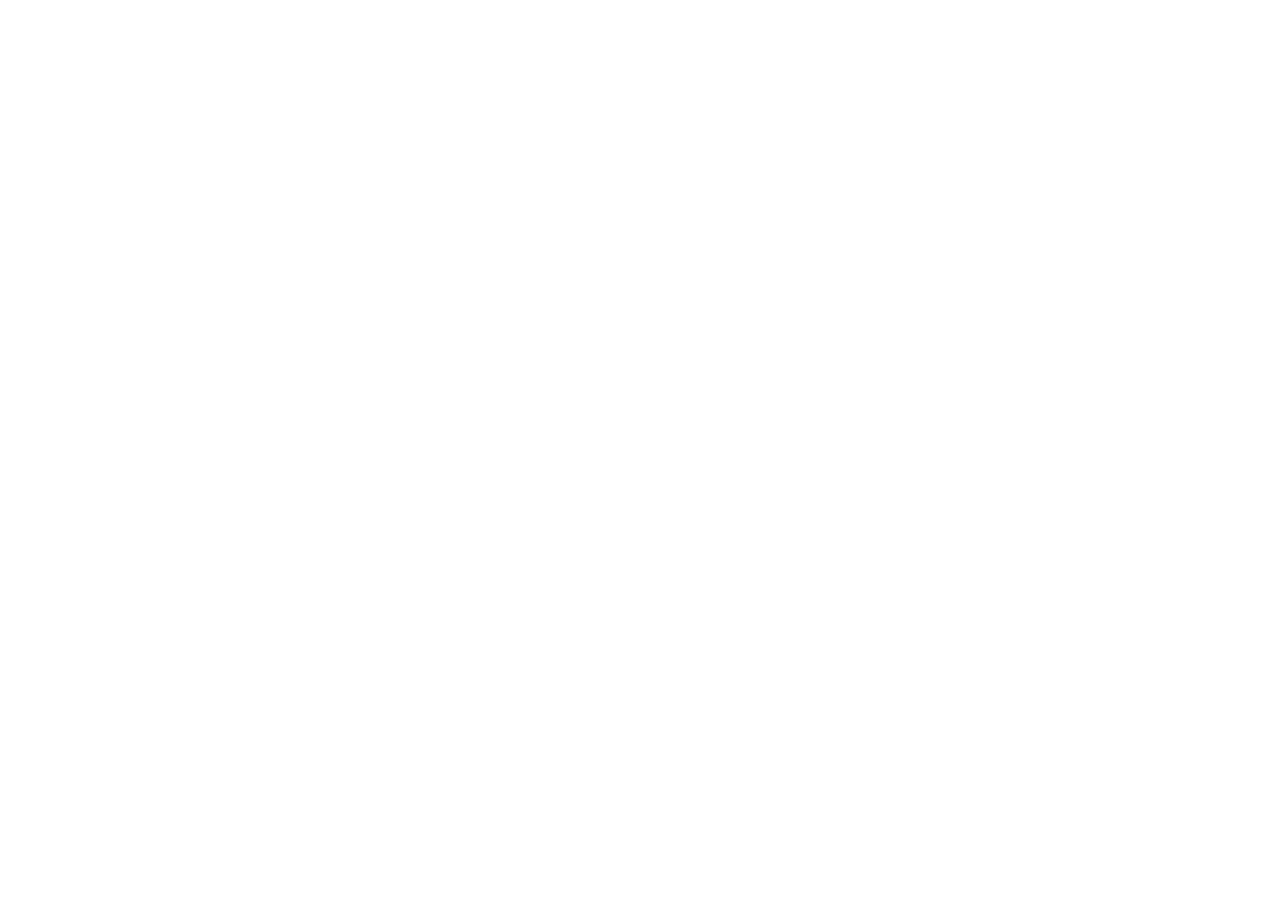
==== index.html @ eee4ae04 "ajout de projet re-ndama" ====
<!DOCTYPE html>
<html lang="en">
<head>
    <meta charset="UTF-8">
    <meta http-equiv="X-UA-Compatible" content="IE=edge">
    <meta name="viewport" content="width=device-width, initial-scale=1.0">
    <title>RE-NDAMA</title>
    <link rel="stylesheet" href="stylle.css">
</head>
<body>
    
</body>
</html>
---- stylle.css ----
/* Logo */


position: absolute;
width: 151px;
height: 64px;
left: 56px;
top: 23px;

background: url(logo.png);


/* Accueil */


position: absolute;
width: 56px;
height: 18px;
left: 289px;
top: 40px;

font-family: 'Gothic A1';
font-style: normal;
font-weight: 500;
font-size: 16px;
line-height: 20px;

color: #000000;



/* Chambres */


position: absolute;
width: 75px;
height: 18px;
left: 520px;
top: 40px;

font-family: 'Gothic A1';
font-style: normal;
font-weight: 500;
font-size: 16px;
line-height: 20px;

color: #000000;



/* Contact */


position: absolute;
width: 62px;
height: 18px;
left: 618px;
top: 40px;

font-family: 'Gothic A1';
font-style: normal;
font-weight: 500;
font-size: 16px;
line-height: 20px;

color: #000000;



/* A propos de nous */


position: absolute;
width: 128px;
height: 18px;
left: 369px;
top: 40px;

font-family: 'Gothic A1';
font-style: normal;
font-weight: 500;
font-size: 16px;
line-height: 20px;

color: #000000;



/* Rectangle 1 */


position: absolute;
width: 106px;
height: 42px;
left: 813px;
top: 29px;

background: #1A1A1A;


/* S’enregistrer */


position: absolute;
width: 75px;
height: 14px;
left: 828px;
top: 44px;

font-family: 'Gothic A1';
font-style: normal;
font-weight: 500;
font-size: 12px;
line-height: 15px;

color: #FFFFFF;
/* Entré */


position: absolute;
width: 56px;
height: 18px;
left: 360px;
top: 523px;

font-family: 'Gothic A1';
font-style: normal;
font-weight: 600;
font-size: 14px;
line-height: 18px;
/* identical to box height */


color: #000000;



/* Date */


position: absolute;
width: 33px;
height: 10px;
left: 360px;
top: 544px;

font-family: 'Questrial';
font-style: normal;
font-weight: 400;
font-size: 11px;
line-height: 11px;

color: #000000;



/* Line 1 */


position: absolute;
width: 30px;
height: 0px;
left: 462px;
top: 523px;

border: 1px solid #000000;
transform: rotate(90deg);


/* orange calendar */


position: absolute;
width: 29px;
height: 26px;
left: 323px;
top: 517px;

background: url(calendar.png);


/* Sortie */


position: absolute;
width: 56px;
height: 18px;
left: 520px;
top: 523px;

font-family: 'Gothic A1';
font-style: normal;
font-weight: 600;
font-size: 14px;
line-height: 18px;
/* identical to box height */


color: #000000;



/* Date */


position: absolute;
width: 33px;
height: 10px;
left: 520px;
top: 544px;

font-family: 'Questrial';
font-style: normal;
font-weight: 400;
font-size: 11px;
line-height: 11px;

color: #000000;



/* Line 1 */


position: absolute;
width: 30px;
height: 0px;
left: 622px;
top: 523px;

border: 1px solid #000000;
transform: rotate(90deg);


/* orange calendar */


position: absolute;
width: 29px;
height: 26px;
left: 483px;
top: 517px;

background: url(calendar.png);


/* Nombres */


position: absolute;
width: 67px;
height: 18px;
left: 681px;
top: 523px;

font-family: 'Gothic A1';
font-style: normal;
font-weight: 600;
font-size: 14px;
line-height: 18px;
/* identical to box height */


color: #000000;



/* Ajouter */


position: absolute;
width: 44px;
height: 10px;
left: 681px;
top: 544px;

font-family: 'Questrial';
font-style: normal;
font-weight: 400;
font-size: 11px;
line-height: 11px;

color: #000000;



/* user icon */


position: absolute;
width: 28px;
height: 27px;
left: 645px;
top: 516px;

background: url(user (1).png);


/* white bg */


position: absolute;
width: 354px;
height: 299px;
left: 68px;
top: 133px;

background: #FFFFFF;


/* Rectangle 1 */


position: absolute;
width: 129px;
height: 46px;
left: 84px;
top: 382px;

background: #1A1A1A;


/* Découvrir */


position: absolute;
width: 54px;
height: 16px;
left: 122px;
top: 397px;

font-family: 'Gothic A1';
font-style: normal;
font-weight: 500;
font-size: 12px;
line-height: 15px;

color: #FFFFFF;



/* Détendez-vous */


position: absolute;
width: 322px;
height: 50px;
left: 84px;
top: 164px;

font-family: 'Inria Serif';
font-style: normal;
font-weight: 700;
font-size: 46px;
line-height: 55px;

color: #000000;



/* Dans Notre */


position: absolute;
width: 322px;
height: 50px;
left: 84px;
top: 211px;

font-family: 'Inria Serif';
font-style: normal;
font-weight: 700;
font-size: 46px;
line-height: 55px;

color: #000000;



/* Complexe */


position: absolute;
width: 322px;
height: 50px;
left: 84px;
top: 259px;

font-family: 'Inria Serif';
font-style: normal;
font-weight: 700;
font-size: 46px;
line-height: 55px;

color: #000000;



/* luxueux */


position: absolute;
width: 322px;
height: 50px;
left: 84px;
top: 306px;

font-family: 'Inria Serif';
font-style: normal;
font-weight: 700;
font-size: 46px;
line-height: 55px;

color: #000000;* top left bed */ position: absolute;
width: 373px;
height: 247px;
left: 65px;
top: 797px;

background: url(king size bed.png);


/* bottom right bed */


position: absolute;
width: 435px;
height: 297px;
left: 475px;
top: 1033px;

background: url(room with big size bed.png);


/* Rectangle 7 */


position: absolute;
width: 373px;
height: 248px;
left: 65px;
top: 1082px;

background: url(bed with many pellows.png);


/* Nos meilleures chambres */


position: absolute;
width: 482px;
height: 39px;
left: 477px;
top: 787px;

font-family: 'Inria Serif';
font-style: normal;
font-weight: 700;
font-size: 39px;
line-height: 47px;
letter-spacing: -0.02em;

color: #000000;



/* Habituellement, le plus fort dans la pieces est le plus faible. L’homme le plus silencieux de la piece. */


position: absolute;
width: 350px;
height: 35px;
left: 475px;
top: 849px;

font-family: 'Questrial';
font-style: normal;
font-weight: 400;
font-size: 13px;
line-height: 13px;

color: #000000;



/* button border */


box-sizing: border-box;

position: absolute;
width: 101px;
height: 42px;
left: 808px;
top: 962px;

border: 1px solid #000000;


/* voir les offres */


position: absolute;
width: 80px;
height: 11px;
left: 820px;
top: 977px;

font-family: 'Questrial';
font-style: normal;
font-weight: 400;
font-size: 13px;
line-height: 13px;
letter-spacing: 0.01em;

color: #000000;



/* Ellipse TV */


box-sizing: border-box;

position: absolute;
width: 56px;
height: 56px;
left: 475px;
top: 923px;

border: 2px solid #E79434;


/* LED TV */


position: absolute;
width: 42px;
height: 26px;
left: 482px;
top: 938px;

background: url(smart-tv.png);


/* Ellipse AC */


box-sizing: border-box;

position: absolute;
width: 56px;
height: 56px;
left: 553px;
top: 923px;

border: 2px solid #E79434;


/* AC */


position: absolute;
width: 42px;
height: 26px;
left: 560px;
top: 939px;

background: url(air-conditioner.png);


/* Ellipse WIFI */


box-sizing: border-box;

position: absolute;
width: 56px;
height: 56px;
left: 631px;
top: 923px;

border: 2px solid #E79434;


/* WIFI */


position: absolute;
width: 42px;
height: 26px;
left: 653.34px;
top: 926.96px;

background: url(wifi (1).png);
transform: rotate(45deg);


/* Ellipse FITNESS */


box-sizing: border-box;

position: absolute;
width: 56px;
height: 56px;
left: 709px;
top: 923px;

border: 2px solid #E79434;


/* FITNESS */


position: absolute;
width: 46px;
height: 28px;
left: 714px;
top: 937px;

background: url(dumbbell.png);
/* button border */


box-sizing: border-box;

position: absolute;
width: 101px;
height: 42px;
left: 547px;
top: 2020px;

border: 1px solid #000000;


/* Reservez */


position: absolute;
width: 56px;
height: 11px;
left: 567px;
top: 2035px;

font-family: 'Questrial';
font-style: normal;
font-weight: 400;
font-size: 13px;
line-height: 13px;
letter-spacing: 0.01em;

color: #000000;



/* Les services du complexe designent les services qui sont fournis aux clients du ciomplexe de temps a autres */


position: absolute;
width: 278px;
height: 59px;
left: 352px;
top: 1550px;

font-family: 'Questrial';
font-style: normal;
font-weight: 400;
font-size: 13px;
line-height: 13px;
text-align: center;

color: #000000;



/* Nos services */


position: absolute;
width: 218px;
height: 39px;
left: 394px;
top: 1491px;

font-family: 'Inria Serif';
font-style: normal;
font-weight: 700;
font-size: 39px;
line-height: 47px;
letter-spacing: -0.02em;

color: #000000;



/* Salle de conference */


position: absolute;
width: 161px;
height: 16px;
left: 521px;
top: 1685px;

font-family: 'Questrial';
font-style: normal;
font-weight: 400;
font-size: 16px;
line-height: 16px;
letter-spacing: 0.06em;

color: #000000;



/* conference */


position: absolute;
width: 41px;
height: 38px;
left: 575px;
top: 1638px;

background: url(conference (1).png);


/* salle de detente */


position: absolute;
width: 130px;
height: 16px;
left: 324px;
top: 1683px;

font-family: 'Questrial';
font-style: normal;
font-weight: 400;
font-size: 16px;
line-height: 16px;
letter-spacing: 0.06em;

color: #000000;



/* detente box */


box-sizing: border-box;

position: absolute;
width: 204px;
height: 101px;
left: 280px;
top: 1622px;

border: 0.5px solid #000000;


/* detente */


position: absolute;
width: 38px;
height: 31px;
left: 361px;
top: 1641px;

background: url(bed (1).png);


/* restaurant box */


position: absolute;
width: 204px;
height: 101px;
left: 65px;
top: 1622px;

background: #000000;


/* Restaurant */


position: absolute;
width: 91px;
height: 16px;
left: 124px;
top: 1685px;

font-family: 'Questrial';
font-style: normal;
font-weight: 400;
font-size: 16px;
line-height: 16px;
letter-spacing: 0.06em;

color: #E79434;



/* restaurant */


position: absolute;
width: 36px;
height: 38px;
left: 150px;
top: 1640px;

background: url(restaurant (1).png);


/* Piscine */


position: absolute;
width: 57px;
height: 16px;
left: 779px;
top: 1685px;

font-family: 'Questrial';
font-style: normal;
font-weight: 400;
font-size: 16px;
line-height: 16px;
letter-spacing: 0.06em;

color: #000000;



/* piscine box */


box-sizing: border-box;

position: absolute;
width: 203px;
height: 101px;
left: 707px;
top: 1622px;

border: 0.5px solid #000000;


/* piscine */


position: absolute;
width: 62px;
height: 40px;
left: 784px;
top: 1633px;

background: url(swimming-pool.png);


/* Nous sommes respesctueux envers nos clients. Nous offrons un */


position: absolute;
width: 373px;
height: 12px;
left: 548px;
top: 1802px;

font-family: 'Questrial';
font-style: normal;
font-weight: 400;
font-size: 13px;
line-height: 13px;
letter-spacing: -0.01em;

color: #000000;



/* service a la clientele rapide, courtois et efficace */


position: absolute;
width: 373px;
height: 12px;
left: 548px;
top: 1823px;

font-family: 'Questrial';
font-style: normal;
font-weight: 400;
font-size: 13px;
line-height: 13px;

color: #000000;



/* Restaurant */


position: absolute;
width: 135px;
height: 28px;
left: 548px;
top: 1756px;

font-family: 'Poppins';
font-style: normal;
font-weight: 500;
font-size: 22px;
line-height: 33px;
letter-spacing: -0.02em;

color: #000000;



/* Ellipse 1 */


position: absolute;
width: 7px;
height: 7px;
left: 547px;
top: 1864px;

background: #E79434;


/* lorem ipsum text.. */


position: absolute;
width: 108px;
height: 11px;
left: 567px;
top: 1862px;

font-family: 'Questrial';
font-style: normal;
font-weight: 400;
font-size: 13px;
line-height: 13px;
letter-spacing: 0.01em;

color: #000000;



/* Ellipse 1 */


position: absolute;
width: 7px;
height: 7px;
left: 728px;
top: 1863px;

background: #E79434;


/* lorem ipsum text.. */


position: absolute;
width: 108px;
height: 11px;
left: 748px;
top: 1861px;

font-family: 'Questrial';
font-style: normal;
font-weight: 400;
font-size: 13px;
line-height: 13px;
letter-spacing: 0.01em;

color: #000000;



/* Ellipse 1 */


position: absolute;
width: 7px;
height: 7px;
left: 547px;
top: 1896px;

background: #E79434;


/* lorem ipsum text */


position: absolute;
width: 108px;
height: 11px;
left: 567px;
top: 1894px;

font-family: 'Questrial';
font-style: normal;
font-weight: 400;
font-size: 13px;
line-height: 13px;
letter-spacing: 0.01em;

color: #000000;



/* Ellipse 1 */


position: absolute;
width: 7px;
height: 7px;
left: 728px;
top: 1895px;

background: #E79434;


/* lorem ipsum text */


position: absolute;
width: 108px;
height: 11px;
left: 748px;
top: 1893px;

font-family: 'Questrial';
font-style: normal;
font-weight: 400;
font-size: 13px;
line-height: 13px;
letter-spacing: 0.01em;

color: #000000;



/* Ellipse 1 */


position: absolute;
width: 7px;
height: 7px;
left: 547px;
top: 1928px;

background: #E79434;


/* lorem ipsum text */


position: absolute;
width: 108px;
height: 11px;
left: 567px;
top: 1926px;

font-family: 'Questrial';
font-style: normal;
font-weight: 400;
font-size: 13px;
line-height: 13px;
letter-spacing: 0.01em;

color: #000000;



/* Ellipse 1 */


position: absolute;
width: 7px;
height: 7px;
left: 728px;
top: 1927px;

background: #E79434;


/* lorem ipsum text */


position: absolute;
width: 108px;
height: 11px;
left: 748px;
top: 1925px;

font-family: 'Questrial';
font-style: normal;
font-weight: 400;
font-size: 13px;
line-height: 13px;
letter-spacing: 0.01em;

color: #000000;



/* Ellipse 1 */


position: absolute;
width: 7px;
height: 7px;
left: 547px;
top: 1960px;

background: #E79434;


/* lorem ipsum text */


position: absolute;
width: 108px;
height: 11px;
left: 567px;
top: 1958px;

font-family: 'Questrial';
font-style: normal;
font-weight: 400;
font-size: 13px;
line-height: 13px;
letter-spacing: 0.01em;

color: #000000;



/* Ellipse 1 */


position: absolute;
width: 7px;
height: 7px;
left: 728px;
top: 1959px;

background: #E79434;


/* lorem ipsum text */


position: absolute;
width: 108px;
height: 11px;
left: 748px;
top: 1957px;

font-family: 'Questrial';
font-style: normal;
font-weight: 400;
font-size: 13px;
line-height: 13px;
letter-spacing: 0.01em;

color: #000000;



/* meal and view marina */


position: absolute;
width: 449px;
height: 298px;
left: 69px;
top: 1764px;

background: url(meal and view on marina.png);
/* Découvrez notre galerie d’hotels */


position: absolute;
width: 573px;
height: 39px;
left: 227px;
top: 2239px;

font-family: 'Inria Serif';
font-style: normal;
font-weight: 700;
font-size: 39px;
line-height: 47px;
letter-spacing: -0.02em;

color: #000000;



/* button border */


box-sizing: border-box;

position: absolute;
width: 101px;
height: 34px;
left: 232px;
top: 2305px;

border: 1px solid #000000;


/* Classique */


position: absolute;
width: 56px;
height: 9px;
left: 256px;
top: 2316px;

font-family: 'Questrial';
font-style: normal;
font-weight: 400;
font-size: 13px;
line-height: 13px;
letter-spacing: -0.01em;

color: #000000;



/* button border */


position: absolute;
width: 101px;
height: 34px;
left: 446px;
top: 2305px;

background: #000000;


/* Universel */


position: absolute;
width: 56px;
height: 9px;
left: 468px;
top: 2316px;

font-family: 'Questrial';
font-style: normal;
font-weight: 400;
font-size: 13px;
line-height: 13px;
letter-spacing: -0.01em;

color: #FFFFFF;



/* button border */


box-sizing: border-box;

position: absolute;
width: 99px;
height: 34px;
left: 553px;
top: 2305px;

border: 1px solid #000000;


/* Superieur */


position: absolute;
width: 58px;
height: 9px;
left: 575px;
top: 2317px;

font-family: 'Questrial';
font-style: normal;
font-weight: 400;
font-size: 13px;
line-height: 13px;
letter-spacing: 0.01em;

color: #000000;



/* button border */


box-sizing: border-box;

position: absolute;
width: 101px;
height: 34px;
left: 659px;
top: 2305px;

border: 1px solid #000000;


/* Suite */


position: absolute;
width: 31px;
height: 9px;
left: 697px;
top: 2316px;

font-family: 'Questrial';
font-style: normal;
font-weight: 400;
font-size: 13px;
line-height: 13px;
letter-spacing: 0.01em;

color: #000000;



/* button border */


box-sizing: border-box;

position: absolute;
width: 101px;
height: 34px;
left: 339px;
top: 2305px;

border: 1px solid #000000;


/* Classique Jum.. */


position: absolute;
width: 89px;
height: 9px;
left: 346px;
top: 2316px;

font-family: 'Questrial';
font-style: normal;
font-weight: 400;
font-size: 13px;
line-height: 13px;
letter-spacing: -0.01em;

color: #000000;



/* Chambre confortble decorée dans des tons pastel. Equipé de chambres standards. Chaque chambre est climatisée. */


position: absolute;
width: 253px;
height: 79px;
left: 74px;
top: 2654px;

font-family: 'Questrial';
font-style: normal;
font-weight: 400;
font-size: 13px;
line-height: 13px;
letter-spacing: 0.01em;

color: rgba(0, 0, 0, 0.66);



/* waiting area */


position: absolute;
width: 256px;
height: 267px;
left: 69px;
top: 2371px;

background: url(waiting area.png);


/* button border */


box-sizing: border-box;

position: absolute;
width: 101px;
height: 42px;
left: 74px;
top: 2737px;

border: 1px solid #000000;


/* Reservez */


position: absolute;
width: 56px;
height: 11px;
left: 94px;
top: 2752px;

font-family: 'Questrial';
font-style: normal;
font-weight: 400;
font-size: 13px;
line-height: 13px;
letter-spacing: 0.01em;

color: #000000;



/* Les chambres supérieures ont une belle vue sur les collines. Les chambres supérieures sont plus grandes que les chambres standard. */


position: absolute;
width: 245px;
height: 79px;
left: 371px;
top: 2653px;

font-family: 'Questrial';
font-style: normal;
font-weight: 400;
font-size: 13px;
line-height: 13px;
letter-spacing: -0.01em;

color: rgba(0, 0, 0, 0.66);



/* bed and view */


position: absolute;
width: 256px;
height: 267px;
left: 364px;
top: 2371px;

background: url(bed and view.png);


/* button border */


box-sizing: border-box;

position: absolute;
width: 101px;
height: 42px;
left: 371px;
top: 2737px;

border: 1px solid #000000;


/* Reservez */


position: absolute;
width: 56px;
height: 11px;
left: 391px;
top: 2752px;

font-family: 'Questrial';
font-style: normal;
font-weight: 400;
font-size: 13px;
line-height: 13px;
letter-spacing: 0.01em;

color: #000000;



/* Une suite d’hotel un ensemble de mobilier, notamment un ensemble comprenant le mobilier de base nécessaire pour une chambre une suite parentale. */


position: absolute;
width: 265px;
height: 79px;
left: 664px;
top: 2654px;

font-family: 'Questrial';
font-style: normal;
font-weight: 400;
font-size: 13px;
line-height: 13px;

color: rgba(0, 0, 0, 0.66);



/* Check-in desk */


position: absolute;
width: 256px;
height: 267px;
left: 659px;
top: 2371px;

background: url(man in front of a desk hall.png);


/* button border */


box-sizing: border-box;

position: absolute;
width: 101px;
height: 42px;
left: 664px;
top: 2737px;

border: 1px solid #000000;


/* Reservez */


position: absolute;
width: 56px;
height: 11px;
left: 684px;
top: 2752px;

font-family: 'Questrial';
font-style: normal;
font-weight: 400;
font-size: 13px;
line-height: 13px;
letter-spacing: 0.01em;

color: #000000;
/* Rectangle 8 */


position: absolute;
width: 976px;
height: 815px;
left: 0px;
top: 2871px;

background: #F6F5F1;


/* Rectangle 9 */


position: absolute;
width: 103px;
height: 115px;
left: 778px;
top: 2934px;

background: url(rousse long hair.png);


/* Rectangle 10 */


position: absolute;
width: 126px;
height: 154px;
left: 626px;
top: 2963px;

background: url(man with orange jacket.png);


/* Rectangle 11 */


position: absolute;
width: 204px;
height: 232px;
left: 396px;
top: 3001px;

background: url(bald nerdy.png);


/* star */


position: absolute;
width: 11px;
height: 11px;
left: 290px;
top: 3169px;

background: url(star.png);


/* star */


position: absolute;
width: 11px;
height: 11px;
left: 306px;
top: 3169px;

background: url(star.png);


/* star */


position: absolute;
width: 11px;
height: 11px;
left: 322px;
top: 3169px;

background: url(star.png);


/* star */


position: absolute;
width: 11px;
height: 11px;
left: 338px;
top: 3169px;

background: url(star.png);


/* star */


position: absolute;
width: 11px;
height: 11px;
left: 354px;
top: 3169px;

background: url(star.png);


/* Rectangle 13 */


position: absolute;
width: 33px;
height: 27px;
left: 331px;
top: 3210px;

background: #000000;


/* Rectangle 14 */


position: absolute;
width: 18px;
height: 22.91px;
left: 339px;
top: 3212px;

background: url(next.png);


/* Rectangle 15 */


box-sizing: border-box;

position: absolute;
width: 33px;
height: 27px;
left: 295px;
top: 3210px;

border: 1px solid #CACACA;


/* Rectangle 16 */


position: absolute;
width: 10px;
height: 23px;
left: 317px;
top: 3234px;

background: url(next (2).png);
transform: rotate(-180deg);


/* Que disent les clients ? */


position: absolute;
width: 408px;
height: 92px;
left: 67px;
top: 2925px;

font-family: 'Inria Serif';
font-style: normal;
font-weight: 700;
font-size: 37px;
line-height: 44px;
letter-spacing: 0.01em;

color: #000000;



/* “Le service client est excellent, pret a repondre a nos demandes. La quantite est tres bonne et c’est tres, tres important. Ils essaient de satisfaire toutes les demandes des clients. Excellente communication”. */


position: absolute;
width: 302px;
height: 103px;
left: 63px;
top: 3047px;

font-family: 'Questrial';
font-style: normal;
font-weight: 400;
font-size: 13px;
line-height: 13px;
letter-spacing: 0.005em;

color: #636260;



/* Photographe */


position: absolute;
width: 83px;
height: 13px;
left: 63px;
top: 3177px;

font-family: 'Questrial';
font-style: normal;
font-weight: 400;
font-size: 10px;
line-height: 10px;
letter-spacing: 0.025em;

color: #636260;



/* Alex Smith */


position: absolute;
width: 83px;
height: 13px;
left: 65px;
top: 3157px;

font-family: 'Questrial';
font-style: normal;
font-weight: 400;
font-size: 15px;
line-height: 15px;
letter-spacing: 0.025em;

color: #000000;



/* black bg */


position: absolute;
width: 488px;
height: 291px;
left: 0px;
top: 3395px;

background: #191919;


/* S’abonner à Notre bulletin */


position: absolute;
width: 268px;
height: 92px;
left: 534px;
top: 3389px;

font-family: 'Inria Serif';
font-style: normal;
font-weight: 700;
font-size: 37px;
line-height: 44px;
letter-spacing: 0.01em;

color: #000000;



/* Pour rendre votre sejour special et encore plus memorable. */


position: absolute;
width: 277px;
height: 37px;
left: 534px;
top: 3490px;

font-family: 'Questrial';
font-style: normal;
font-weight: 400;
font-size: 13px;
line-height: 13px;

color: rgba(0, 0, 0, 0.66);



/* Ellipse 7 */


box-sizing: border-box;

position: absolute;
width: 28px;
height: 28px;
left: 66px;
top: 3462px;

border: 1px solid #FFFFFF;


/* Rectangle 17 */


position: absolute;
width: 15px;
height: 13px;
left: 72px;
top: 3469px;

background: url(twitter (1).png);


/* Ellipse 9 */


position: absolute;
width: 28px;
height: 28px;
left: 109px;
top: 3462px;

background: #FFFFFF;


/* Rectangle 18 */


position: absolute;
width: 15px;
height: 13px;
left: 116px;
top: 3469px;

background: url(instagram.png);


/* Ellipse 8 */


box-sizing: border-box;

position: absolute;
width: 28px;
height: 28px;
left: 153px;
top: 3462px;

border: 1px solid #FFFFFF;


/* Rectangle 19 */


position: absolute;
width: 15px;
height: 13px;
left: 160px;
top: 3469px;

background: url(linkedin.png);


/* A propos */


position: absolute;
width: 58px;
height: 16px;
left: 66px;
top: 3534px;

font-family: 'Inter';
font-style: normal;
font-weight: 600;
font-size: 13px;
line-height: 16px;
/* identical to box height */


color: #FFFFFF;



/* Contact */


position: absolute;
width: 57px;
height: 14px;
left: 66px;
top: 3579px;

font-family: 'Questrial';
font-style: normal;
font-weight: 400;
font-size: 13px;
line-height: 13px;
/* identical to box height */


color: #A1A1A1;



/* News & Blog */


position: absolute;
width: 73px;
height: 14px;
left: 66px;
top: 3611px;

font-family: 'Questrial';
font-style: normal;
font-weight: 400;
font-size: 13px;
line-height: 13px;
/* identical to box height */


color: #A1A1A1;



/* Entreprise */


position: absolute;
width: 76px;
height: 16px;
left: 195px;
top: 3534px;

font-family: 'Inter';
font-style: normal;
font-weight: 600;
font-size: 13px;
line-height: 16px;
/* identical to box height */


color: #FFFFFF;



/* Partenaires */


position: absolute;
width: 72px;
height: 14px;
left: 195px;
top: 3579px;

font-family: 'Questrial';
font-style: normal;
font-weight: 400;
font-size: 13px;
line-height: 13px;
/* identical to box height */


color: #A1A1A1;



/* Chambres */


position: absolute;
width: 73px;
height: 14px;
left: 195px;
top: 3611px;

font-family: 'Questrial';
font-style: normal;
font-weight: 400;
font-size: 13px;
line-height: 13px;
/* identical to box height */


color: #A1A1A1;



/* Terms & Politique */


position: absolute;
width: 161px;
height: 16px;
left: 319px;
top: 3534px;

font-family: 'Inter';
font-style: normal;
font-weight: 600;
font-size: 13px;
line-height: 16px;
/* identical to box height */


color: #FFFFFF;



/* Politiaue de confidentialite */


position: absolute;
width: 152.53px;
height: 14px;
left: 319px;
top: 3579px;

font-family: 'Questrial';
font-style: normal;
font-weight: 400;
font-size: 13px;
line-height: 13px;
/* identical to box height */


color: #A1A1A1;



/* Support */


position: absolute;
width: 154.64px;
height: 14px;
left: 319px;
top: 3611px;

font-family: 'Questrial';
font-style: normal;
font-weight: 400;
font-size: 13px;
line-height: 13px;
/* identical to box height */


color: #A1A1A1;



/* button border */


box-sizing: border-box;

position: absolute;
width: 185px;
height: 37px;
left: 533px;
top: 3538px;

border: 1px solid #000000;


/* Prenom */


position: absolute;
width: 48px;
height: 10px;
left: 592px;
top: 3551px;

font-family: 'Questrial';
font-style: normal;
font-weight: 400;
font-size: 13px;
line-height: 13px;
letter-spacing: 0.01em;

color: #000000;



/* button border */


box-sizing: border-box;

position: absolute;
width: 185px;
height: 37px;
left: 534px;
top: 3590px;

border: 1px solid #000000;


/* Email */


position: absolute;
width: 33px;
height: 10px;
left: 608px;
top: 3604px;

font-family: 'Questrial';
font-style: normal;
font-weight: 400;
font-size: 13px;
line-height: 13px;
letter-spacing: 0.01em;

color: #000000;



/* button border */


position: absolute;
width: 185px;
height: 37px;
left: 737px;
top: 3590px;

background: #000000;


/* Abonnez-vous maintenant */


position: absolute;
width: 151px;
height: 10px;
left: 754px;
top: 3602px;

font-family: 'Questrial';
font-style: normal;
font-weight: 400;
font-size: 13px;
line-height: 13px;
letter-spacing: -0.01em;

color: #FFFFFF;
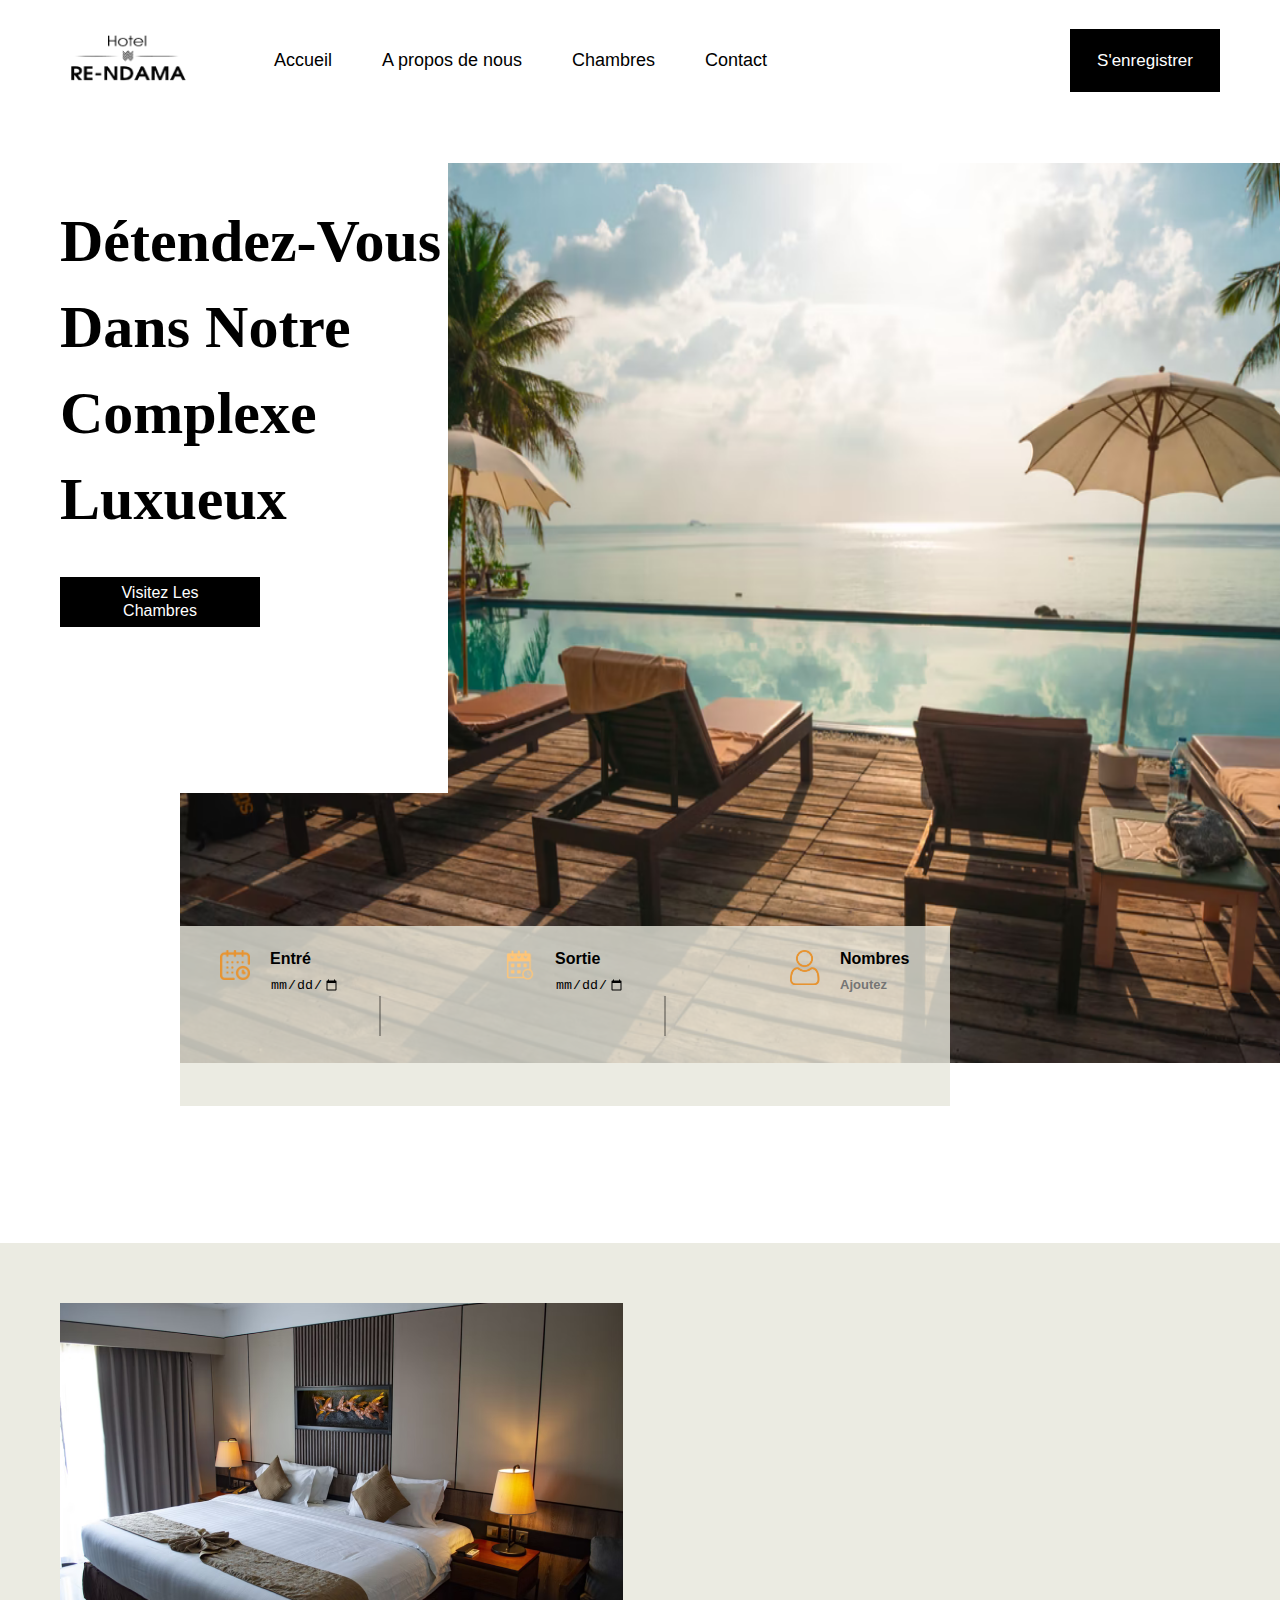
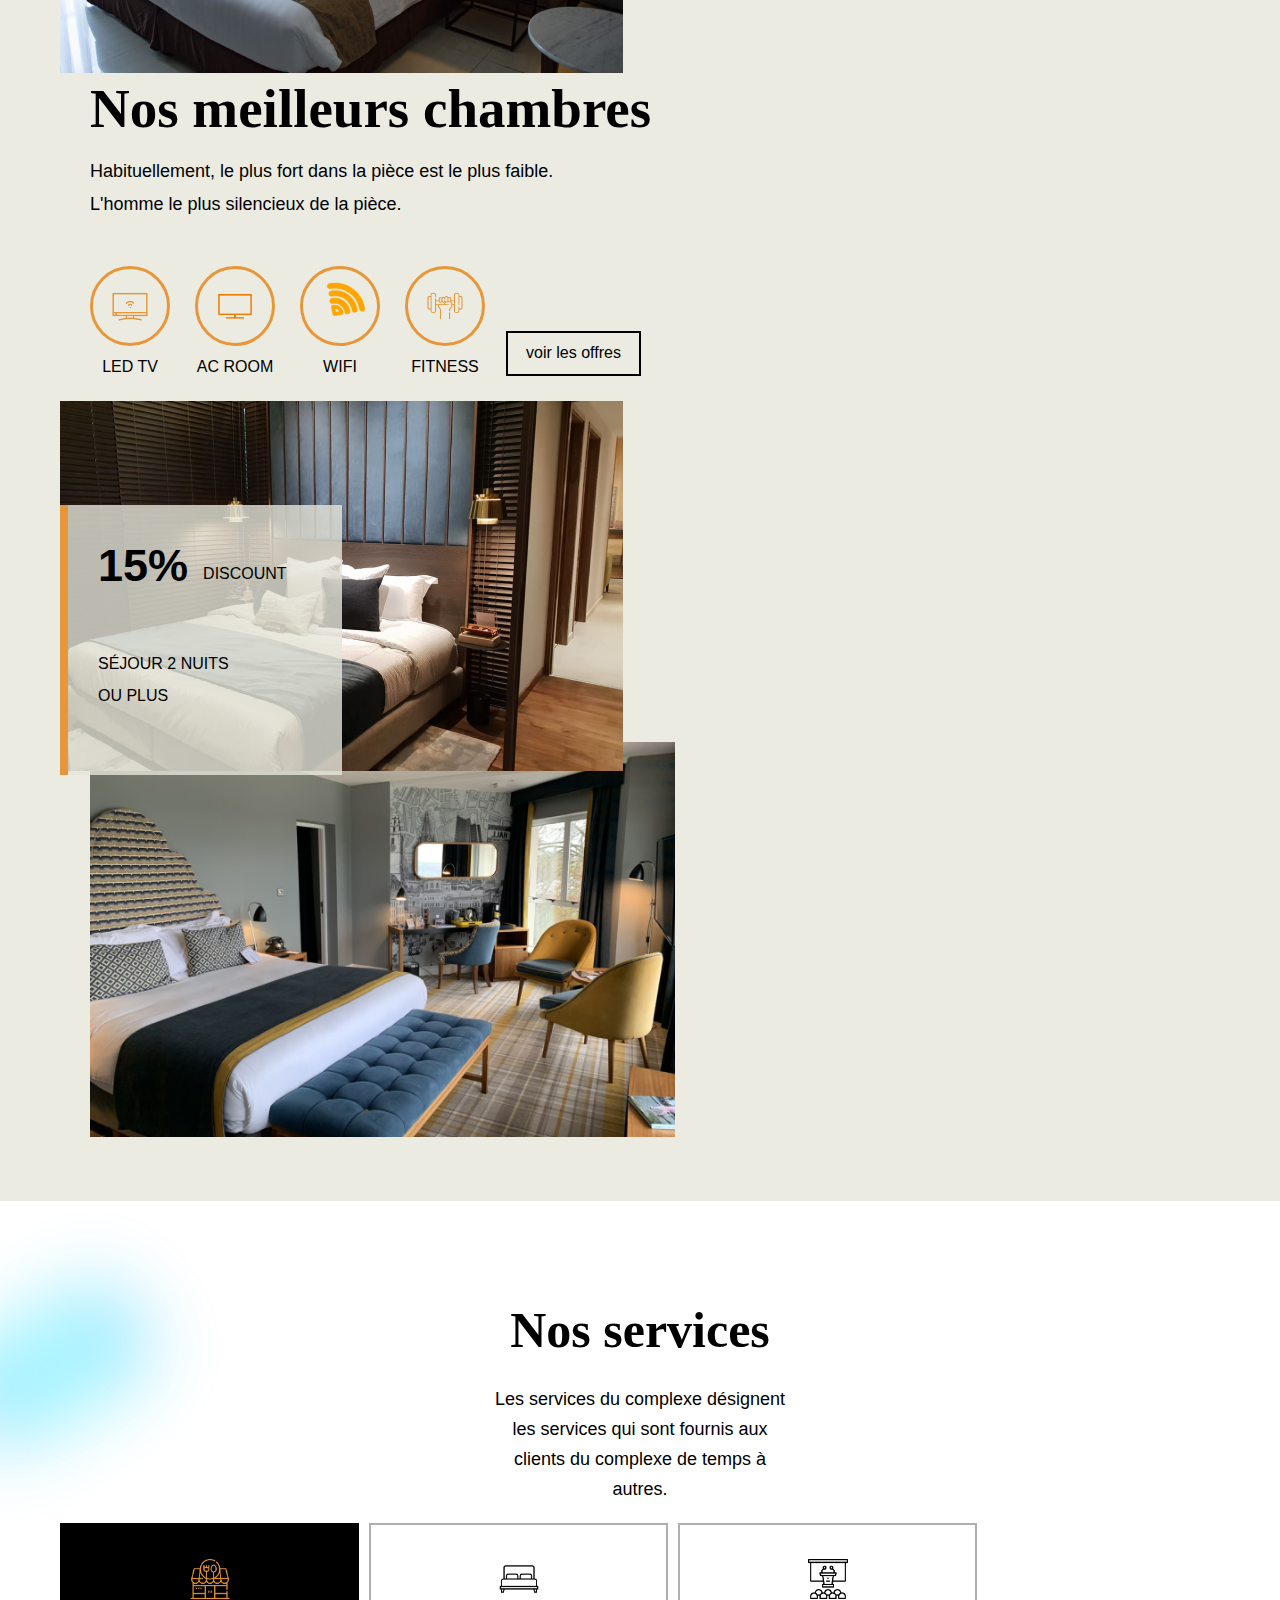
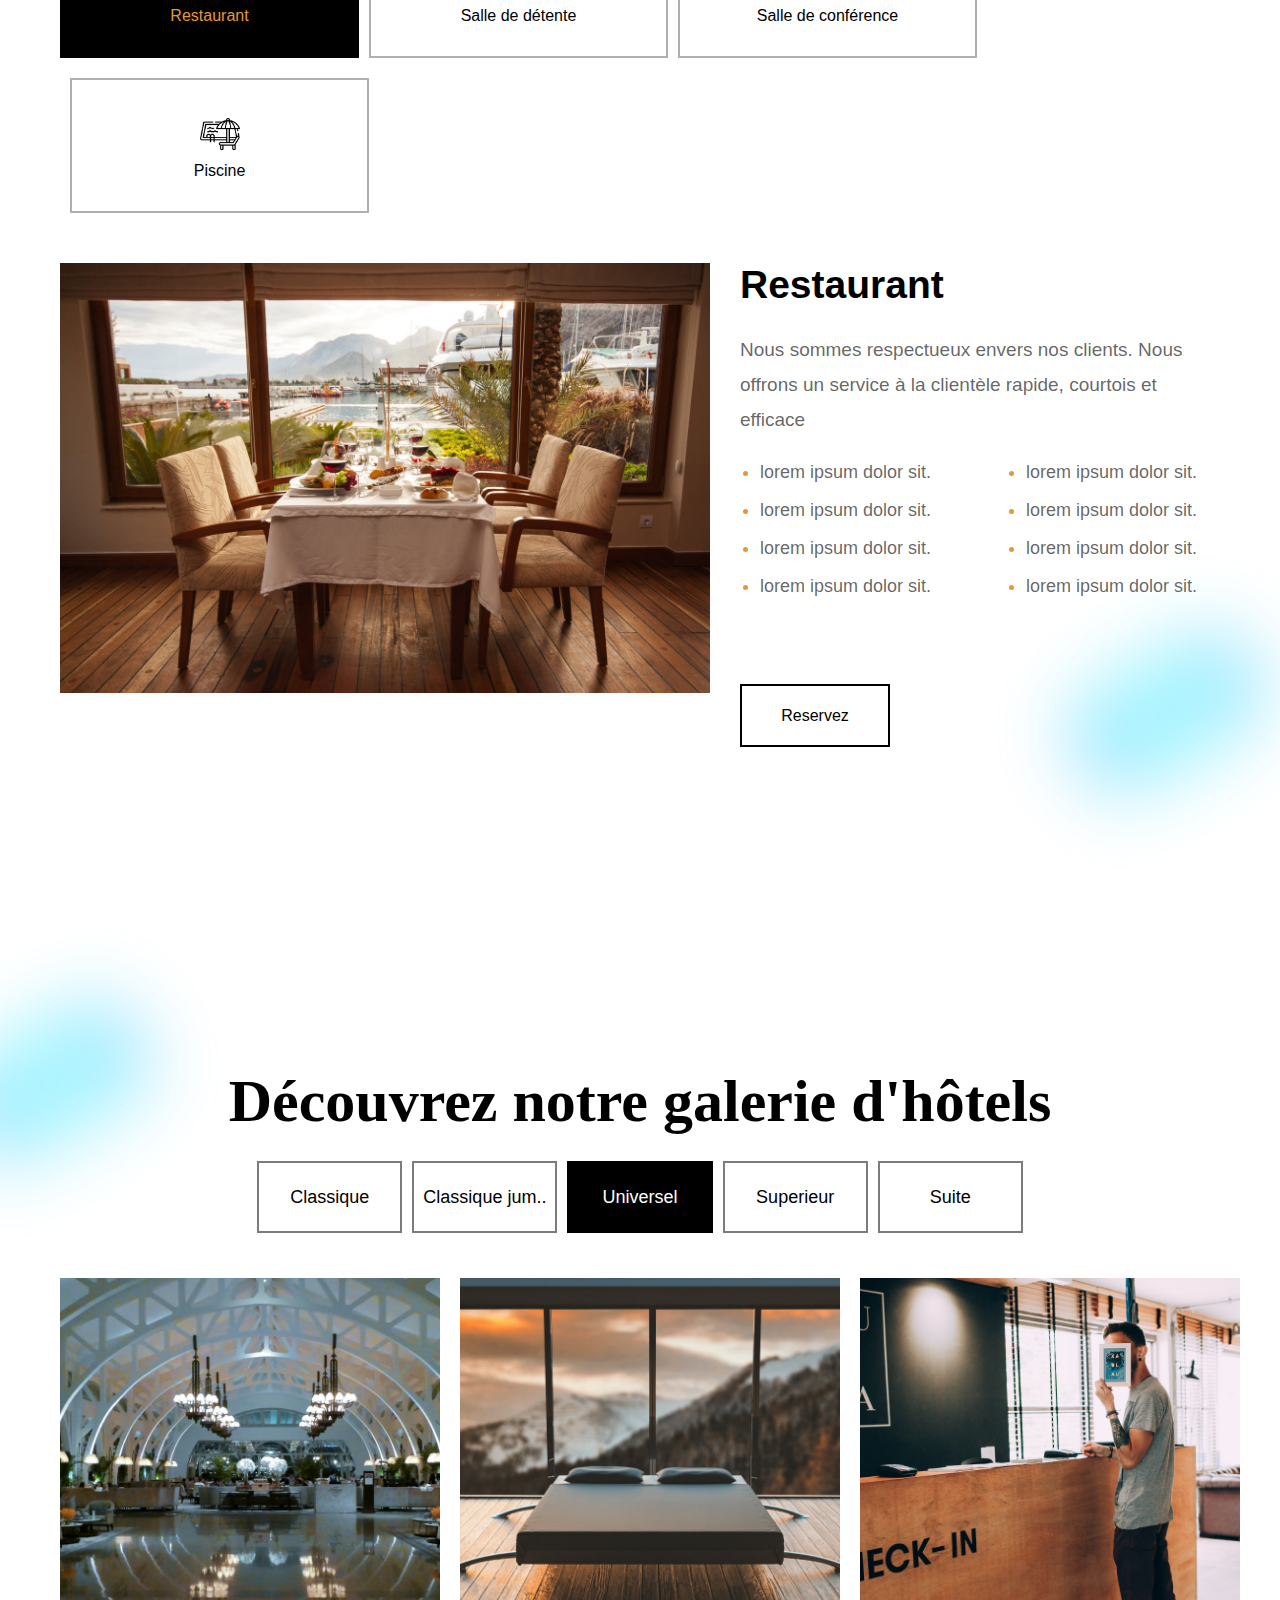
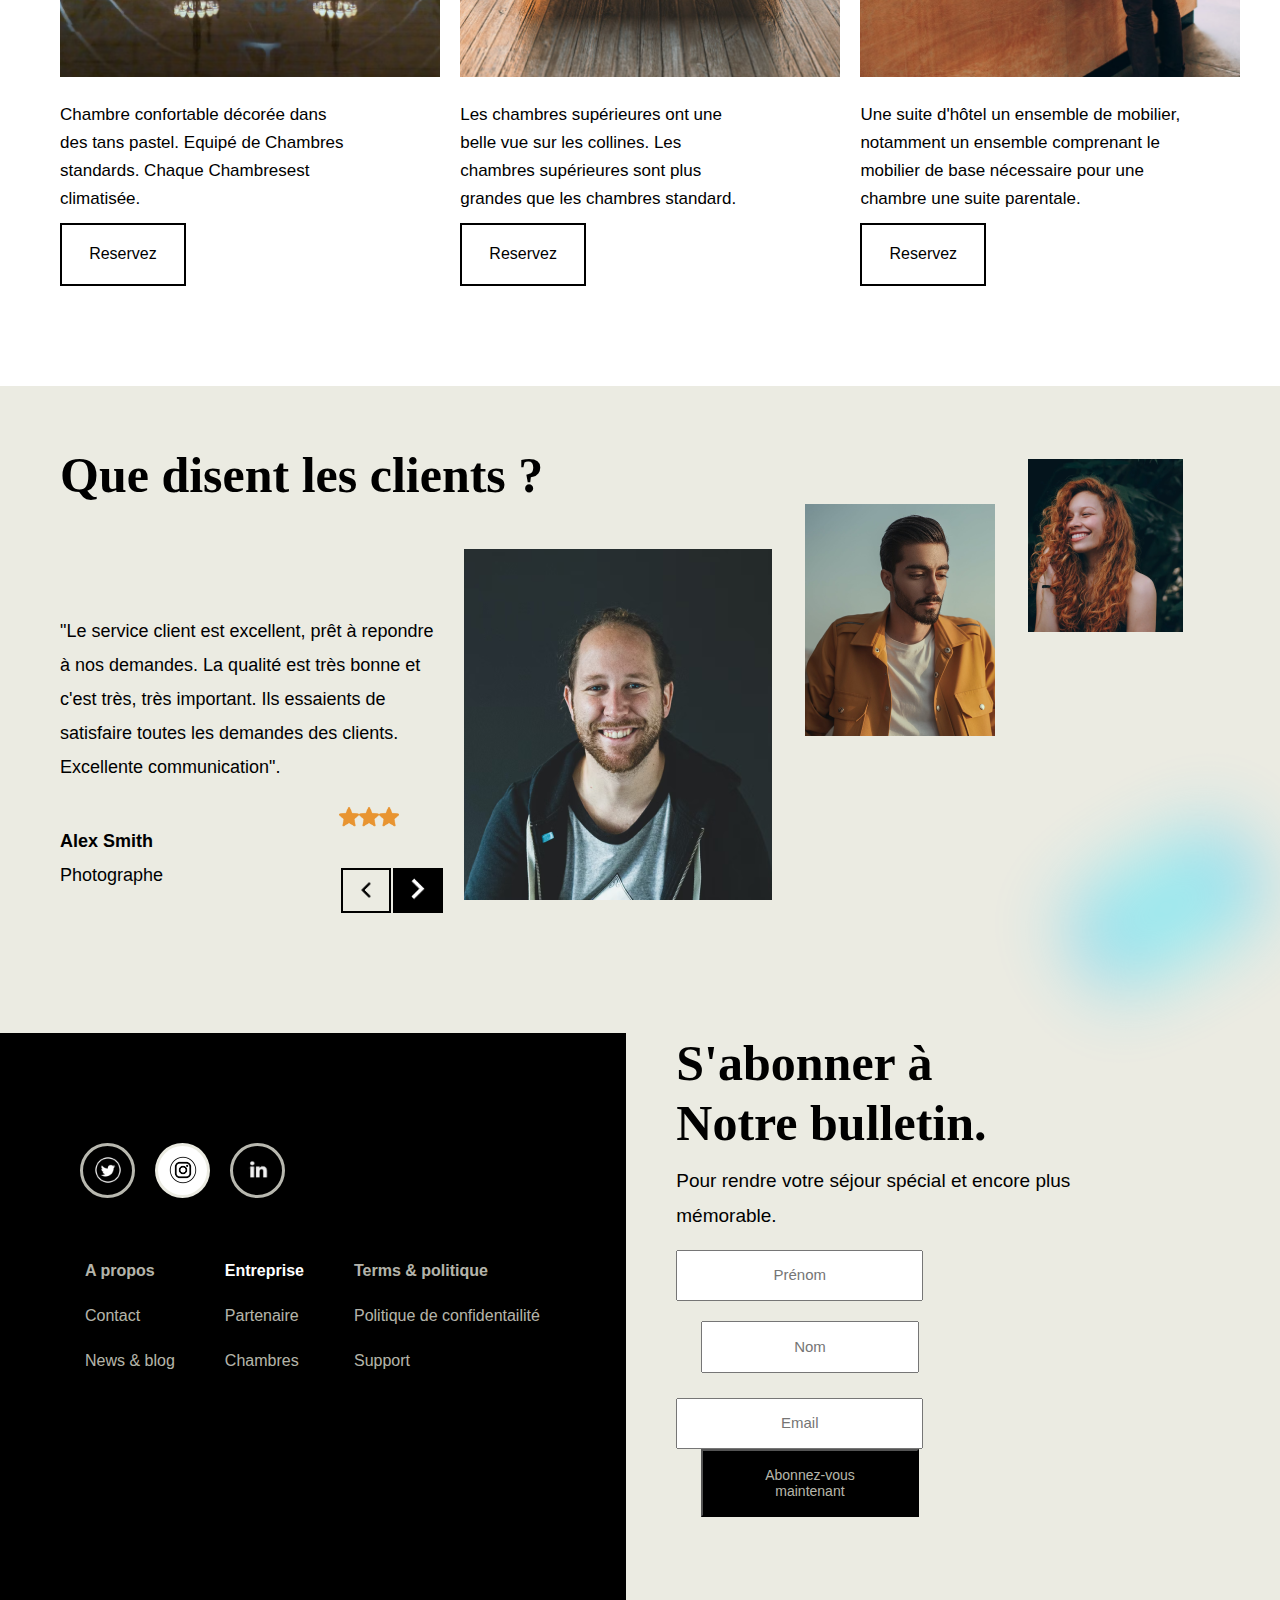
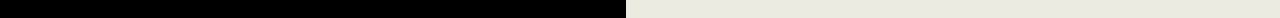
==== commit 40fccdfe: "ajout du site internet de re-ndama" ====
--- a/index.html
+++ b/index.html
@@ -1,13 +1,415 @@
 <!DOCTYPE html>
 <html lang="en">
+
 <head>
     <meta charset="UTF-8">
     <meta http-equiv="X-UA-Compatible" content="IE=edge">
     <meta name="viewport" content="width=device-width, initial-scale=1.0">
-    <title>RE-NDAMA</title>
-    <link rel="stylesheet" href="stylle.css">
+    <link href="http://code.jquery.com/ui/1.10.4/themes/smoothness/jquery-ui.css" rel="Stylesheet" type="text/css" />
+    <link rel="stylesheet" href="style.css">
+    <title>Hôtel Méridien</title>
 </head>
+
 <body>
-    
+    <!-- header -->
+    <header class="header font-sans">
+        <nav class="navbar row alg-hzt btw wrap">
+            <div class="logo">
+                <img src="Logo.png" alt="logo de re-ndama" width="141">
+            </div>
+            <ul class="nav__list row">
+                <li><a href="#">Accueil</a></li>
+                <li><a href="#">A propos de nous</a></li>
+                <li><a href="#">Chambres</a></li>
+                <li><a href="#">Contact</a></li>
+            </ul>
+            <div class="button">
+                <a class="xy-center" href="#">S'enregistrer</a>
+            </div>
+        </nav>
+    </header>
+    <!-- end header -->
+
+    <!-- main -->
+    <main class="main__part">
+        <div class="hero__content row">
+            <div class="left__p">
+                <div class="info">
+                    <h1 class="big__title capi">
+                        Détendez-vous Dans Notre Complexe luxueux
+                    </h1>
+                    <div class="button">
+                        <a class="xy-center font-sans" href="#">Visitez Les Chambres</a>
+                    </div>
+                </div>
+            </div>
+            <div class="right__p">
+                <form action="" class="form-group">
+                    <div class="content">
+                        <div class="banner__hero"><img src="balcon-plage.png" alt=""></div>
+                        <div class="title__banner__info row btw">
+                            <div class="first__content">
+                                <div class="content__calendar row">
+                                    <div class="item">
+                                        <img src="Calendrier-removebg-preview.png" alt="" width="30">
+                                    </div>
+                                    <div class="detail row column font-sans">
+                                        <span class="title__item">Entré</span>
+                                        <span><input type="date" name="date" id="txtdateentree" class="form-control"
+                                                placeholder="Date"></span>
+                                    </div>
+                                </div>
+                                <hr class="line xy-center">
+                            </div>
+                            <div class="first__content">
+                                <div class="content__calendar row">
+                                    <div class="item">
+                                        <img src="icone-calendrier-date-removebg-preview.png" alt="" width="30">
+                                    </div>
+                                    <div class="detail row column font-sans">
+                                        <span class="title__item">Sortie</span>
+                                        <span><input type="date" name="date" id="txtdatesortie" class="form-control"
+                                                placeholder="Date"></span>
+                                    </div>
+                                </div>
+                                <hr class="line xy-center">
+                            </div>
+                            <div class="first__content">
+                                <div class="content__calendar row">
+                                    <div class="item">
+                                        <img src="Homme-removebg-preview.png" alt="" width="30">
+                                    </div>
+                                    <div class="detail row column font-sans">
+                                        <span class="title__item">Nombres</span>
+                                        <span><input type="number" name="nombre" id="" class="" placeholder="Ajoutez"
+                                                min="1" max="10"></span>
+                                    </div>
+                                </div>
+                            </div>
+                        </div>
+                    </div>
+            </div>
+        </div>
+        </form>
+    </main>
+    <!-- end main -->
+
+    <!-- one one -->
+    <section class="one__one pad-60">
+        <div class="container font-sans">
+            <div class="cards__items row wrap">
+                <div class="item">
+                    <img src="chambre 1.png" alt="">
+                </div>
+                <div class="head__title">
+                    <div class="first__content">
+                        <h2 class="title font-serif">
+                            Nos meilleurs chambres
+                        </h2>
+                        <p class="detail">
+                            Habituellement, le plus fort dans la pièce est le plus faible. L'homme le plus silencieux de
+                            la pièce.
+                        </p>
+                    </div>
+                    <div class="second__content">
+                        <div class="information row">
+                            <div class="item__offers">
+                                <div class="circle"><img class="xy-center" src="Tv-removebg-preview(1) - Copie.png" alt=""
+                                        width="35"></div>
+                                <div class="name__icon"><span class="upper">led tv</span></div>
+                            </div>
+                            <div class="item__offers">
+                                <div class="circle"><img class="xy-center" src="symbole-tv-television-orange-removebg-preview.png" alt=""
+                                        width="35"></div>
+                                <div class="name__icon"><span class="upper">ac room</span></div>
+                            </div>
+                            <div class="item__offers">
+                                <div class="circle" style="rotate: 35deg;"><img class="xy-center" src="wifi-1-removebg-preview.png" alt=""
+                                        width="45" style="margin-top: -5px; " ></div>
+                                <div class="name__icon"><span class="upper">wifi</span></div>
+                            </div>
+                            <div class="item__offers">
+                                <div class="circle"><img class="xy-center" src="Fitness-removebg-preview.png" alt=""
+                                        width="35"></div>
+                                <div class="name__icon"><span class="upper">fitness</span></div>
+                            </div>
+                            <div class="button"><a class="xy-center" href="#">voir les offres</a></div>
+                        </div>
+                    </div>
+                </div>
+                <div class="item">
+                    <img src="Chambre 3.png" alt="">
+                    <div class="little__info font-sans row wrap">
+                        <h6>15%</h6><span class="upper">discount</span>
+                        <span class="upper">séjour 2 nuits ou plus</span>
+                    </div>
+                </div>
+                <div class="item">
+                    <img src="Chambre 2.png" alt="">
+                </div>
+            </div>
+        </div>
+    </section>
+    <!-- end one one -->
+
+    <!-- two two -->
+    <section class="two__two pad-60">
+        <!-- gradient -->
+        <div class="gradient left__grad"></div>
+        <!-- end gradient -->
+        <div class="container font-sans">
+            <div class="head__section row column alg-hzt">
+                <h2 class="title font-serif">
+                    Nos services
+                </h2>
+                <p class="detail">
+                    Les services du complexe désignent les services qui sont fournis aux clients du complexe de temps à
+                    autres.
+                </p>
+            </div>
+            <div class="boxs__services row wrap">
+                <div class="box">
+                    <div class="icon xy-center">
+                        <img src="WhatsApp_Image_2022-06-18_at_01.54.58-removebg-preview.png" alt="" width="40">
+                    </div>
+                    <span class="name__service xy-center">Restaurant</span>
+                </div>
+                <div class="box">
+                    <div class="icon xy-center">
+                        <img src="WhatsApp_Image_2022-06-18_at_01.54.59-removebg-preview.png" alt="" width="40">
+                    </div>
+                    <span class="name__service xy-center">Salle de détente</span>
+                </div>
+                <div class="box">
+                    <div class="icon xy-center xy-center">
+                        <img src="WhatsApp_Image_2022-06-18_at_01.54.36-removebg-preview.png" alt="" width="40">
+                    </div>
+                    <span class="name__service xy-center">Salle de conférence</span>
+                </div>
+                <div class="box">
+                    <div class="icon xy-center">
+                        <img src="WhatsApp_Image_2022-06-18_at_01.54.38-removebg-preview.png" alt="" width="40">
+                    </div>
+                    <span class="name__service xy-center">Piscine</span>
+                </div>
+            </div>
+            <div class="restaurant row">
+                <div class="left">
+                    <div class="left__picture">
+                        <img src="table.png" alt="">
+                    </div>
+                </div>
+                <div class="right">
+                    <h3 class="title">Restaurant</h3>
+                    <p class="detail">
+                        Nous sommes respectueux envers nos clients. Nous offrons un service à la clientèle rapide,
+                        courtois et efficace
+                    </p>
+                    <div class="lists__part">
+                        <div class="content__list row">
+                            <ul class="list">
+                                <li><span>lorem ipsum dolor sit.</span></li>
+                                <li><span>lorem ipsum dolor sit.</span></li>
+                                <li><span>lorem ipsum dolor sit.</span></li>
+                                <li><span>lorem ipsum dolor sit.</span></li>
+                            </ul>
+                            <ul class="list">
+                                <li><span>lorem ipsum dolor sit.</span></li>
+                                <li><span>lorem ipsum dolor sit.</span></li>
+                                <li><span>lorem ipsum dolor sit.</span></li>
+                                <li><span>lorem ipsum dolor sit.</span></li>
+                            </ul>
+                        </div>
+                        <div class="button">
+                            <a class="xy-center" href="#">Reservez</a>
+                        </div>
+                    </div>
+                </div>
+            </div>
+        </div>
+        <!-- gradient -->
+        <div class="gradient right__grad"></div>
+        <!-- end gradient -->
+    </section>
+    <!-- end two two -->
+
+    <!-- three three -->
+    <section class="three__three pad-60">
+        <!-- gradient -->
+        <div class="gradient left__grad"></div>
+        <!-- end gradient -->
+        <div class="container font-sans">
+            <div class="head__section">
+                <h2 class="title font-serif row column alg-hzt">
+                    Découvrez notre galerie d'hôtels
+                </h2>
+                <div class="boxs__standard row alg-hzt">
+                    <div class="box">
+                        <span class="name__service xy-center">Classique</span>
+                    </div>
+                    <div class="box">
+                        <span class="name__service xy-center">Classique jum..</span>
+                    </div>
+                    <div class="box">
+                        <span class="name__service xy-center">Universel</span>
+                    </div>
+                    <div class="box">
+                        <span class="name__service xy-center">Superieur</span>
+                    </div>
+                    <div class="box">
+                        <span class="name__service xy-center">Suite</span>
+                    </div>
+                </div>
+            </div>
+            <div class="galerie__cards row btw wrap">
+                <div class="card__item">
+                    <div class="item"><img src="Salon 1.png" alt=""></div>
+                    <span class="detail__item">
+                        Chambre confortable décorée dans des tans pastel. Equipé de Chambres standards. Chaque
+                        Chambresest climatisée.
+                    </span>
+                    <div class="button">
+                        <a class="xy-center" href="#">Reservez</a>
+                    </div>
+                </div>
+                <div class="card__item">
+                    <div class="item"><img src="Chambre 4.png" alt=""></div>
+                    <span class="detail__item">
+                        Les chambres supérieures ont une belle vue sur les collines. Les chambres supérieures sont plus
+                        grandes que les chambres standard.
+                    </span>
+                    <div class="button">
+                        <a class="xy-center" href="#">Reservez</a>
+                    </div>
+                </div>
+                <div class="card__item">
+                    <div class="item"><img src="Reception.png" alt=""></div>
+                    <span class="detail__item eco">
+                        Une suite d'hôtel un ensemble de mobilier, notamment un ensemble comprenant le mobilier de base
+                        nécessaire pour une chambre une suite parentale.
+                    </span>
+                    <div class="button">
+                        <a class="xy-center" href="#">Reservez</a>
+                    </div>
+                </div>
+            </div>
+        </div>
+    </section>
+    <!-- end three three -->
+
+    <!-- four four -->
+    <section class="four__four pad-60">
+        <div class="container font-sans">
+            <div class="head__section">
+                <h2 class="title font-serif">
+                    Que disent les clients ?
+                </h2>
+            </div>
+            <div class="content__galerie row wrap">
+                <div class="comment__client">
+                    <p class="detail">
+                        "Le service client est excellent, prêt à repondre à nos demandes. La qualité est très bonne et
+                        c'est très, très important. Ils essaients de satisfaire toutes les demandes des clients.
+                        Excellente communication".
+                    </p>
+                    <div class="about__client row alg-hzt btw">
+                        <div class="left">
+                            <h4 class="client__name capi">
+                                alex smith
+                            </h4>
+                            <span>Photographe</span>
+                        </div>
+                        <div class="right__avis">
+                            <div class="stars row">
+                                <div class="star"><img src="WhatsApp_Image_2022-06-18_at_01.55.01-removebg-preview.png" alt="" width="20"></div>
+                                <div class="star"><img src=".WhatsApp_Image_2022-06-18_at_01.55.01-removebg-preview.png" alt="" width="20"></div>
+                                <div class="star"><img src="WhatsApp_Image_2022-06-18_at_01.55.01-removebg-preview.png" alt="" width="20"></div>
+                                <div class="star"><img src=".WhatsApp_Image_2022-06-18_at_01.55.01-removebg-preview.png" alt="" width="20"></div>
+                                <div class="star"><img src="WhatsApp_Image_2022-06-18_at_01.55.01-removebg-preview.png" alt="" width="20"></div>
+                            </div>
+                            <div class="pagination row">
+                                <div class="left">
+                                    <div><img class="xy-center" src="left-arrow-removebg-preview.png" alt=""
+                                            width="15"></div>
+                                </div>
+                                <div class="left">
+                                    <div><img class="xy-center" src="1917769-middle-removebg-preview.png" alt=""
+                                            width="15"></div>
+                                </div>
+                            </div>
+                        </div>
+                    </div>
+                </div>
+                <div class="galerie__clients">
+                    <div class="cards__items row">
+                        <div class="item"><img src="Rectangle 3.png" alt=""></div>
+                        <div class="item"><img src="Rectangle 2.png" alt=""></div>
+                        <div class="item"><img src="Rectangle 1.png" alt=""></div>
+                    </div>
+                </div>
+            </div>
+        </div>
+        <!-- gradient -->
+        <div class="gradient right__grad"></div>
+        <!-- end gradient -->
+    </section>
+    <!-- end four four -->
+
+    <!-- footer -->
+    <footer class="footer font-sans row pad-60">
+        <div class="left">
+            <div class="social__media row">
+                <div class="cirle__border"><img class="xy-center" src="pngtree-twitter-icon-design-vector-png-image.jpg" alt=""
+                        width="30"></div>
+                <div class="cirle__border"><img class="xy-center" src="logo_instagram-removebg-preview.png" alt=""
+                        width="30"></div>
+                <div class="cirle__border"><img class="xy-center" src="Linkedin-modified.png" alt=""
+                        width="30"></div>
+            </div>
+            <div class="footer__detail row">
+                <ul class="link__list">
+                    <li class="head"><a href="#">A propos</a></li>
+                    <li><a href="#">Contact</a></li>
+                    <li><a href="#">News & blog</a></li>
+                </ul>
+                <ul class="link__list">
+                    <li class="head">Entreprise<a href="#"></a></li>
+                    <li><a href="#">Partenaire</a></li>
+                    <li><a href="#">Chambres</a></li>
+                </ul>
+                <ul class="link__list">
+                    <li class="head"><a href="#">Terms & politique</a></li>
+                    <li><a href="#">Politique de confidentailité</a></li>
+                    <li><a href="#">Support</a></li>
+                </ul>
+            </div>
+        </div>
+        <div class="right">
+            <div class="head__section row column">
+                <h2 class="title font-serif">
+                    S'abonner à Notre bulletin.
+                </h2>
+                <span class="detail">
+                    Pour rendre votre séjour spécial et encore plus mémorable.
+                </span>
+                <div class="fomular">
+                    <form action="#" class="row wrap">
+                        <input type="text" placeholder="Prénom" required>
+                        <input type="text" placeholder="Nom" required>
+                        <input type="text" placeholder="Email" required>
+                        <button type="submit">Abonnez-vous maintenant</button>
+                    </form>
+                </div>
+            </div>
+        </div>
+    </footer>
+    <!-- end footer -->
+
+    <!-- javaScript / JQuery -->
+    <script type="text/javascript" src="http://code.jquery.com/jquery-1.7.2.min.js"></script>
+    <script type="text/javascript" src="http://code.jquery.com/ui/1.10.4/jquery-ui.js"></script>
+    <script type="text/javascript" src="./main.js"></script>
+    <!-- end javaScript / JQuery -->
 </body>
+
 </html>--- a/style.css
+++ b/style.css
@@ -0,0 +1,782 @@
+* {
+    box-sizing: border-box;
+    margin: 0;
+    padding: 0;
+    list-style: none;
+    text-decoration: none;
+    outline: none;
+}
+
+/* font family */
+.font-sans {
+    font-family: Montserrat, sans-serif;
+}
+
+.font-serif {
+    font-family: serif;
+}
+
+/* font family */
+
+
+/**********************FIRST CLASS*******************/
+.row {
+    display: flex;
+}
+
+.column {
+    flex-direction: column;
+}
+
+.alg-hzt {
+    align-items: center;
+}
+
+.alg-vrt {
+    justify-content: center;
+}
+
+.btw {
+    justify-content: space-between;
+}
+
+.arnd {
+    justify-content: space-around;
+}
+
+.rverse {
+    flex-direction: row-reverse;
+}
+
+.upper {
+    text-transform: uppercase;
+}
+
+.capi {
+    text-transform: capitalize;
+}
+
+.grid {
+    display: grid;
+}
+
+.xy-center {
+    position: absolute;
+    top: 50%;
+    left: 50%;
+    transform: translate(-50%, -50%); 
+    
+}
+.pad-60 {
+    padding: 60px;
+}
+
+.wrap {
+    flex-wrap: wrap;
+}
+/**************** END OF FIRST CLASS ***************/
+
+/* header */
+.header .navbar {
+    font-size: 18px;
+    padding: 0 60px;
+    margin-bottom: 30px;
+    margin: 19px 0 60px 0;
+}
+
+.header .navbar .nav__list {
+    margin-right: 280px;
+}
+
+.header .navbar .nav__list li a {
+    color: black;
+    margin-left: 50px;
+}
+.header .navbar .nav__list li a:hover{
+    background-color: aquamarine;
+}
+
+.header .navbar .button {
+    background-color: black;
+    width: 150px;
+    height: 7vh;
+    position: relative;
+}
+.header .navbar .button:hover{
+    background-color: aquamarine;
+}
+
+.header .navbar .button a {
+    color: white;
+    font-size: 17px;
+}
+header .nav ul li:hover{
+    border-bottom-color: aquamarine;
+}
+
+/* end header */
+
+/* main */
+
+.main__part .hero__content {
+    flex-direction: row-reverse;
+}
+
+.main__part .left__p {
+    background-color: white;
+    position: absolute;
+    width: 35%;
+    height: 70vh;
+    left: 0; 
+}
+
+.main__part .left__p .info .big__title {
+    font-size: 60px;
+    margin: 35px 0 0 60px;
+    line-height: 86px;
+}
+
+.main__part .left__p .info .button {
+    position: relative;
+    background-color: black;
+    margin: 35px 0 0 60px;
+    width: 200px;
+    height: 50px;
+}
+.main__part .left__p .info .button:hover{
+    background-color: aquamarine;
+}
+
+.main__part .left__p .info .button a {
+    color: white;
+    width: 60%;
+    text-align: center;
+}
+
+.main__part .right__p input {
+    border: none;
+    width: 60px;
+}
+
+.main__part .right__p .banner__hero {
+    width: 1100px;
+    height: 100vh;
+}
+
+.main__part .right__p .banner__hero img {
+    width: 100%;
+    height: 100%;
+}
+
+.main__part .right__p .title__banner__info {
+    position: relative;
+    bottom: 0;
+    top: -137px;
+    background-color: rgba(230, 230, 219, 0.801);
+    width: 70%;
+    height: 20vh; 
+}
+
+.main__part .right__p .title__banner__info .first__content {
+    position: relative;
+}
+
+.main__part .right__p .title__banner__info .first__content:nth-child(1) {
+    margin-left: 40px;
+}
+
+.main__part .right__p .title__banner__info .first__content:nth-child(3) {
+    margin-right: 40px;
+}
+
+.main__part .right__p .title__banner__info .first__content .line {
+    border: solid rgba(0, 0, 0, 0.315) 1px;
+    height: 40px;
+    margin-left: 100px;
+}
+
+.title__banner__info .first__content .content__calendar {
+    margin: 20% 0;
+}
+
+.title__banner__info .first__content .content__calendar .detail span input {
+    background-color: transparent;
+    width: 70px;
+}
+
+.title__banner__info .first__content .content__calendar input::placeholder {
+    text-align: left;
+    font-size: 13px;
+    font-weight: bold;
+}
+
+.title__banner__info .first__content .content__calendar .detail {
+    margin-left: 20px;
+}
+
+.title__banner__info .first__content .content__calendar .title__item {
+    font-weight: 600;
+    margin-bottom: 7px;
+}
+
+/* end main */
+
+/* one__one */
+.one__one {
+    background-color: rgba(230, 230, 219, 0.801);
+}
+
+.one__one .cards__items .head__title {
+    margin-left: 30px;
+    width: 50%;
+}
+
+.one__one .cards__items .head__title .first__content .title {
+    font-size: 55px;
+    margin-bottom: 15px;
+}
+
+.one__one .cards__items .head__title .first__content .detail {
+    width: 80%;
+    line-height: 33px;
+    margin-bottom: 45px;
+    font-size: 18px;
+}
+
+.one__one .head__title .circle {
+    width: 80px;
+    height: 80px;
+    border: solid 3px rgb(231 151 57);
+    border-radius: 50px;
+    position: relative;
+    margin-bottom: 12px;
+}
+.one__one .head__title .circle:hover{
+    background-color: aquamarine;
+}
+
+.one__one .head__title .button {
+    width: 135px;
+    height: 45px;
+    margin-left: 40px;
+    border: solid 2px;
+    position: relative;
+    margin-top: 65px;
+}
+.one__one .head__title .button:hover{
+    background-color: aquamarine;
+}
+
+.one__one .head__title .button a {
+    width: 135px;
+    color: black;
+}
+
+.one__one .head__title .second__content {
+    position: relative;
+    width: 95%;
+}
+
+.one__one .head__title .second__content .button {
+    position: absolute;
+    right: 0;
+}
+
+.one__one .head__title .second__content .information {
+    width: 80%;
+    text-align: center;
+}
+
+.one__one .head__title .second__content .item__offers {
+    text-align: center;
+    margin-left: 25px;
+}
+
+.one__one .head__title .second__content .item__offers:nth-child(1) {
+    margin-left: 0;
+}
+
+.one__one .container .cards__items .item:nth-child(3) {
+    margin-top: 25px;
+    position: relative;
+}
+
+.one__one .container .cards__items .item:nth-child(3) .little__info {
+    position: absolute;
+    bottom: 0;
+    width: 50%;
+    height: 30vh;
+    background-color: rgba(230, 230, 219, 0.801);
+    border-left: solid 8px rgb(231 151 57); 
+}
+
+.one__one .container .cards__items .item:nth-child(3) .little__info h6 {
+    font-size: 45px;
+    margin: 35px 15px 0 30px;
+}
+
+.one__one .container .cards__items .item:nth-child(3) .little__info span:nth-child(2) {
+    margin-top: 60px;
+    height: 5vh;
+}
+
+.one__one .container .cards__items .item:nth-child(3) .little__info span:nth-child(3) {
+    margin: -25px 15px 0 30px;
+    width: 50%;
+    line-height: 32px;
+}
+
+.one__one .container .cards__items .item:nth-child(4) {
+    margin: -33px 0 0 30px;
+    width: 585px;
+    height: auto;
+}
+
+.one__one .container .cards__items .item:nth-child(4) img {
+    width: 100%;
+    height: 99%;
+}
+
+/* end one__one */
+
+/* two__two */
+.two__two .container {
+    margin: 40px 0 200px 0;
+}
+
+.two__two .container .head__section .title {
+    font-size: 50px;
+    margin-bottom: 25px;
+}
+
+.two__two .container .head__section .detail {
+    width: 26%;
+    font-size: 18px;
+    text-align: center;
+    line-height: 30px;
+    margin-bottom: 19px; 
+}
+
+.two__two .container .boxs__services .box {
+    margin-bottom: 20px;
+    width: 299px;
+    height: 15vh;
+    margin-left: 10px;
+    position: relative; 
+}
+.two__two .container .boxs__services .box:hover{
+    background-color: aquamarine;
+}
+
+.two__two .container .boxs__services .box:nth-child(1) {
+    background-color: black;
+    color: rgb(231 151 57);
+    margin: 0;    
+}
+
+.two__two .container .boxs__services .box:nth-child(2),
+.two__two .container .boxs__services .box:nth-child(3),
+.two__two .container .boxs__services .box:nth-child(4) {
+    border: solid 2px rgba(0, 0, 0, 0.315);
+}
+
+.two__two .container .boxs__services .icon img {
+    margin-top: -20px;
+}
+
+.two__two .container .boxs__services .name__service {
+    margin-top: 25px;
+}
+
+.two__two .container .restaurant {
+    margin-top: 30px;
+}
+
+.two__two .container .restaurant .left .left__picture img {
+    width: auto;
+}
+
+.two__two .container .restaurant .left .left__picture img {
+    width: 650px;
+    height: 100%;
+}
+
+.two__two .container .restaurant .right {
+    margin-left: 30px;
+}
+
+.two__two .container .restaurant .right .title {
+    font-size: 39px;
+    margin-bottom: 25px;
+}
+
+.two__two .container .restaurant .right .detail {
+    font-size: 19px;
+    line-height: 35px;
+    margin-bottom: 25px;
+    color: rgba(0, 0, 0, 0.615);
+}
+
+.two__two .container .restaurant .right .list {
+    margin-left: 75px;
+}
+
+.two__two .container .restaurant .right .list:nth-child(1) {
+    margin: 0;
+}
+
+.two__two .container .restaurant .right .list li {
+    list-style-type: disc;
+    color: rgb(231 151 57);
+    margin-left: 20px;
+    font-size: 18px;
+    margin-bottom: 17px;
+}
+
+.two__two .container .restaurant .right .list li span {
+    color: rgba(0, 0, 0, 0.615);
+}
+
+.two__two .container .restaurant .right .button {
+    border: solid 2px;
+    width: 150px;
+    height: 7vh;
+    position: relative;
+    margin-top: 70px;
+}
+
+.two__two .container .restaurant .right .button:hover{
+    background-color: aquamarine;
+}
+.two__two .container .restaurant .right .button a {
+    color: black;
+}
+
+/* end two__two */
+
+/*  three__three */
+.three__three .container .head__section {
+    font-size: 40px;
+    margin-bottom: 45px;
+}
+
+.three__three .container .boxs__standard {
+    margin: 25px auto;
+    width: 66%;
+}
+
+.three__three .container .boxs__standard .box {
+    border: solid 2px rgba(0, 0, 0, 0.515);
+    margin: auto;
+    font-size: 18px;
+    width: 380px;
+    height: 8vh;
+    margin-left: 10px;
+    position: relative;
+}
+.three__three .container .boxs__standard .box:hover{
+    background-color: aquamarine;
+}
+
+.three__three .container .boxs__standard .box:nth-child(1) {
+    margin: 0;
+}
+
+.three__three .container .boxs__standard .box:nth-child(3) {
+    background-color: black;
+    color: white;
+}
+
+.three__three .container .boxs__standard .name__service {
+    width: 100%;
+    text-align: center;
+}
+
+.three__three .container .galerie__cards .item {
+    width: 380px;
+}
+
+.three__three .container .galerie__cards .card__item {
+    width: 31%;
+}
+
+.three__three .container .galerie__cards .item img {
+    width: 100%;
+    height: 100%;
+}
+
+.three__three .container .galerie__cards .card__item .item {
+    margin-bottom: 20px;
+}
+
+.three__three .container .galerie__cards .card__item .detail__item {
+    display: block;
+    font-size: 17px;
+    line-height: 28px;
+    width: 80%;
+}
+
+.three__three .container .galerie__cards .card__item .eco {
+    width: 90%;
+}
+
+.three__three .container .galerie__cards .card__item .button {
+    border: solid 2px;
+    margin-top: 10px;
+    width: 35%;
+    height: 7vh;
+    position: relative;
+    margin-bottom: 40px;
+}
+.three__three .container .galerie__cards .card__item .button:hover{
+    background-color: aquamarine;
+}
+
+.three__three .container .galerie__cards .card__item .button a {
+    color: black;
+}
+
+/* end three__three */
+
+/* four__four */
+.four__four {
+    background-color: rgba(230, 230, 219, 0.801);
+}
+
+.four__four .container .head__section .title {
+    font-size: 50px;
+}
+
+.four__four .container .content__galerie .comment__client {
+    margin-top: 110px;
+    width: 33%;
+    font-size: 18px;
+    margin-right: 21px;
+    line-height: 34px;
+}
+
+.four__four .container .content__galerie .comment__client .about__client {
+    margin-top: 20px;
+}
+
+.four__four .container .content__galerie .cards__items .item {
+    margin-left: 33px;
+}
+
+.four__four .container .content__galerie .cards__items .item:nth-child(1) {
+    margin: 45px 0 0 0;
+}
+
+.four__four .container .content__galerie .cards__items .item:nth-child(3) {
+    margin-top: -45px;
+}
+
+.four__four .container .content__galerie .pagination {
+    margin-top: 30px;
+}
+
+.four__four .container .content__galerie .pagination .left {
+    width: 50px;
+    height: 5vh;
+    border: solid 2px;
+    margin-left: 2px;
+    position: relative;
+}
+.four__four .container .content__galerie .pagination .left:hover{
+    background-color: aquamarine;
+}
+
+.four__four .container .content__galerie .pagination .left:nth-child(2) {
+    background-color: black;
+}
+
+.four__four .container .content__galerie .pagination .left:nth-child(2) span {
+    color: white;
+    font-size: 19px; 
+}
+
+/* end four__four */
+
+
+/* footer */
+.footer {
+    background-color: rgba(230, 230, 219, 0.801);
+    padding-bottom: 0;
+    padding-left: 0;
+    padding-right: 0;
+}
+
+.footer .left {
+    background-color: black;
+    width: 80%;
+    height: 65vh;
+    padding: 110px 0 0 60px;
+}
+
+.footer .left .social__media .cirle__border {
+    width: 55px;
+    height: 55px;
+    border-radius: 50px;
+    border: solid 3px rgba(230, 230, 219, 0.801);
+    position: relative;
+    margin-left: 20px;
+}
+.footer .left .social__media .cirle__border:hover{
+    background-color: aquamarine;
+}
+
+.footer .left .social__media .cirle__border:nth-child(2) {
+    background-color: white;
+}
+
+.footer .left .social__media .cirle__border:first-child {
+    margin-left: 20px;
+}
+
+.footer .left .footer__detail .link__list {
+    margin-left: 50px;
+    font-size: 16px;
+    margin-top: 50px;
+}
+.footer .left .footer__detail .link__list .head {
+    font-size: 16px;
+    font-weight: bold;
+    color: white;
+}
+
+.footer .left .footer__detail .link__list:first-child {
+    margin-left: 0;
+}
+
+.footer .left .footer__detail a {
+    color: rgba(230, 230, 219, 0.801);
+}
+.footer .left .footer__detail a:hover{
+    background-color: aquamarine;
+}
+
+.footer .left .footer__detail {
+    line-height: 45px;
+    margin-left: 25px;
+}
+
+.footer .right {
+    margin-left: 50px;
+}
+
+.footer .right .head__section .title {
+    font-size: 50px;
+    width: 60%;
+    line-height: 60px;
+    margin-bottom: 10px;
+}
+
+.footer .right .head__section .detail {
+    font-size: 19px;
+    width: 70%;
+    line-height: 35px;
+}
+
+.footer .right .head__section .fomular {
+    margin-top: 17px;
+    width: 80%;
+}
+
+.footer .right .head__section .fomular input,
+footer .right .head__section .fomular button {
+    padding: 16px 33px;
+    margin-left: 25px;
+}
+
+.footer .right .head__section .fomular input:nth-child(1) {
+    margin-left: 0;
+    margin-bottom: 20px;
+}
+
+.footer .right .head__section .fomular input:nth-child(1):hover{
+    background-color: aquamarine;
+}
+.footer .right .head__section .fomular input:nth-child(2) {
+    margin-bottom: 25px; 
+    font-size: 14px;
+        width: 45%;
+}
+.footer .right .head__section .fomular input:nth-child(2):hover{
+    background-color: aquamarine;
+}
+
+.footer .right .head__section .fomular input:nth-child(3) {
+    margin-left: 0;
+}
+
+.footer .right .head__section .fomular input:nth-child(3):hover{
+    background-color: aquamarine;
+}
+.footer .right .head__section .fomular button {
+    background-color: black;
+    color: rgba(230, 230, 219, 0.801);
+    font-size: 14px;
+    width: 45%;
+}
+
+.footer .right .head__section .fomular button:hover{
+    background-color: aquamarine;
+}
+::placeholder {
+    font-size: 15px;
+    text-align: center;
+}
+
+/* fin du  footer */
+
+/* Porprietes des gradients */
+.gradient {
+    width: 200px;
+    height: 110px;
+    transform: rotate(-30deg);
+    border-radius: 50px;
+    opacity: .45;
+    filter: blur(38px);
+    background: rgb(255, 248, 90);
+    background: radial-gradient(circle, rgb(90, 255, 255) 0%, rgba(0, 194, 255, 1) 80%, rgba(255, 2, 169, 0.9547991071428571) 100%);
+}
+
+.left__grad {
+    margin-left: -110px;
+}
+
+.two__two {
+    position: relative;
+}
+
+.two__two .left__grad {
+    position: absolute;
+    top: 110px;
+}
+
+.two__two .right__grad {
+    position: absolute;
+    margin-top: -290px;
+    right: 14px;
+}
+
+.three__three {
+    position: relative;
+}
+
+.three__three .left__grad {
+    position: absolute;
+    top: 20px;
+}
+
+.four__four {
+    position: relative;
+}
+
+.four__four .right__grad {
+    position: absolute;
+    margin-top: -60px;
+    right: 14px;
+}
+
+/* end gradient */